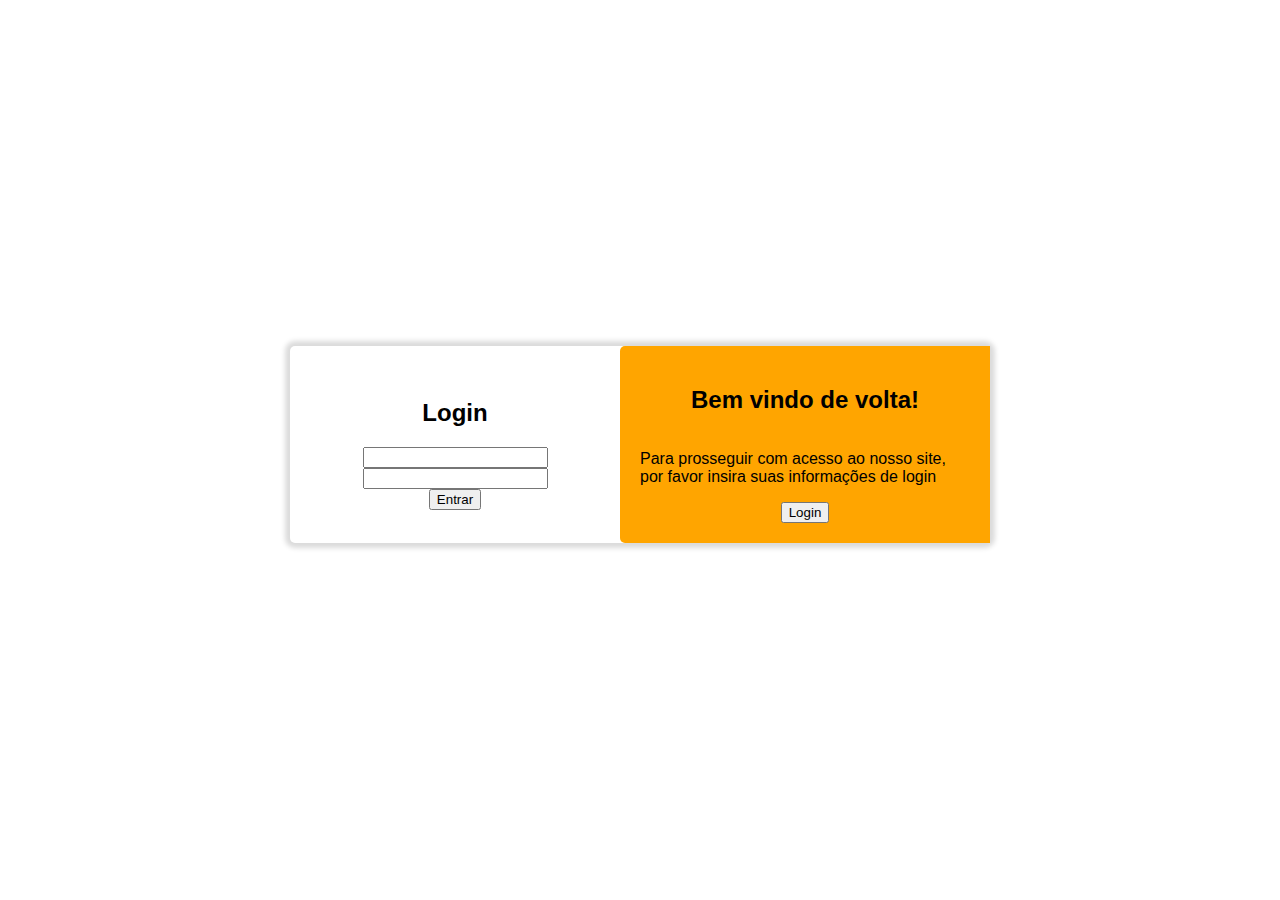
==== index.html @ fa9191b4 "mano como eu faço pra colocar transicao" ====
<!DOCTYPE html>
<html lang="pt-br">
<head>
    <meta charset="UTF-8">
    <meta name="viewport" content="width=device-width, initial-scale=1.0">
    <title>Tela de login</title>
    <link rel="stylesheet" href="style.css">
</head>
<body>
    <main id="tudo">
        <div id="login">
            <h2>Login</h2>
            <div id="contasexternas">
                <i class="fa-brands fa-facebook"></i>
                <i class="fa-brands fa-linkedin"></i>
                <i class="fa-brands fa-google"></i>
            </div>
            <input type="email" name="emaillogin" id="emaillogin">
            <input type="password" name="senhalogin" id="senhalogin">
            <input type="button" value="Entrar">
        </div>
        <div id="cadastro">
            <h2>Cadastro</h2>
            <input type="text" name="nomeusuario" id="nomeusuario">
            <input type="email" name="emailcadastro" id="emailcadastro">
            <input type="password" name="senhacadastro" id="senhacadastro">
            <input type="button" value="Cadastrar">
        </div>
        <div id="botaologin">
            <h2>Bem vindo de volta!</h2>
            <p>Para prosseguir com acesso ao nosso site, por favor insira suas informações de login</p>
            <input type="button" value="Login" onclick="ativarlogin()">
        </div>
        <div id="botaocadastro">
            <h2>Prazer em te conhecer!</h2>
            <p>Sua primeira vez por aqui? Por favor insira algumas informações para que possa prosseguir com acesso ao nosso site</p>
            <input type="button" value="Cadastrar" onclick="ativarcadastro()">
        </div>
    </main>
    <script src="script.js"></script>
</body>
</html>
---- style.css ----
* {
    font-family: Arial, Helvetica, sans-serif;
}

body {
    height: 97vh;

    display: flex;
    flex-flow: column nowrap;
    justify-content: center;
    align-items: center;
}

#tudo {
    width: 700px;

    display: flex;
    flex-flow: row nowrap;
    justify-content: center;
    align-items: center;
    
    background-color: white;
    border-radius: 5px;
    box-shadow: 0px 0px 5px 5px rgba(0, 0, 0, 0.144);
}

#login {
    display: flex;
    flex-flow: column nowrap;
    align-items: center;
    flex-basis: 350px;
}

#botaologin {
    display: flex;
    flex-flow: column nowrap;
    align-items: center;
    flex-basis: 350px;

    background-color: orange;
    padding: 20px;
    border-top-left-radius: 5px;
    border-bottom-left-radius: 5px;

    transform: translateX(0);
    transition: 1s;
}

#cadastro {
    display: none;
    flex-flow: column nowrap;
    align-items: center;
    flex-basis: 350px;

    transform: translateX(0);
    transition: 1s;
}

#botaocadastro{
    display: none;
    flex-flow: column nowrap;
    align-items: center;
    flex-basis: 350px;

    background-color: orange;
    padding: 20px;
    border-top-right-radius: 5px;
    border-bottom-right-radius: 5px;
}
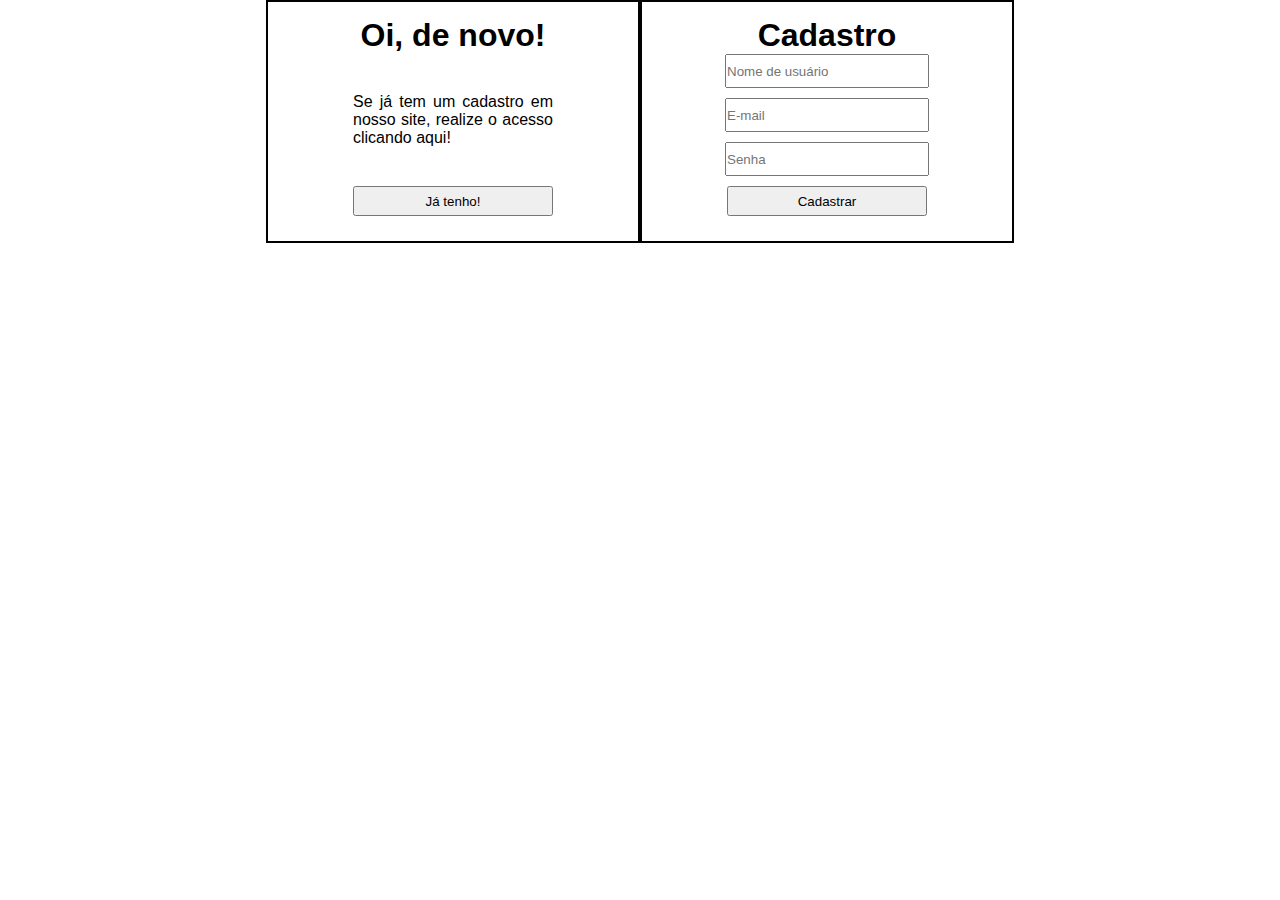
==== commit 9e4e5b9a: "tá ficando bom" ====
--- a/index.html
+++ b/index.html
@@ -3,38 +3,37 @@
 <head>
     <meta charset="UTF-8">
     <meta name="viewport" content="width=device-width, initial-scale=1.0">
-    <title>Tela de login</title>
+    <title>Login em JS</title>
     <link rel="stylesheet" href="style.css">
 </head>
 <body>
-    <main id="tudo">
-        <div id="login">
-            <h2>Login</h2>
-            <div id="contasexternas">
-                <i class="fa-brands fa-facebook"></i>
-                <i class="fa-brands fa-linkedin"></i>
-                <i class="fa-brands fa-google"></i>
+    <main>
+        <div id="pralogar">
+            <div id="formlogin">
+                <h1>Entrar</h1>
+                <input type="email" name="emailloginn" id="emaillogin" placeholder="E-mail">
+                <input type="password" name="senhaloginn" id="senhalogin" placeholder="Senha">
+                <input type="button" value="Entrar">
             </div>
-            <input type="email" name="emaillogin" id="emaillogin">
-            <input type="password" name="senhalogin" id="senhalogin">
-            <input type="button" value="Entrar">
+            <div id="loginbutton">
+                <h1>Oi, de novo!</h1>
+                <p>Se já tem um cadastro em nosso site, realize o acesso clicando aqui!</p>
+                <input type="button" value="Já tenho!" onclick="logar()">
+            </div>
         </div>
-        <div id="cadastro">
-            <h2>Cadastro</h2>
-            <input type="text" name="nomeusuario" id="nomeusuario">
-            <input type="email" name="emailcadastro" id="emailcadastro">
-            <input type="password" name="senhacadastro" id="senhacadastro">
-            <input type="button" value="Cadastrar">
-        </div>
-        <div id="botaologin">
-            <h2>Bem vindo de volta!</h2>
-            <p>Para prosseguir com acesso ao nosso site, por favor insira suas informações de login</p>
-            <input type="button" value="Login" onclick="ativarlogin()">
-        </div>
-        <div id="botaocadastro">
-            <h2>Prazer em te conhecer!</h2>
-            <p>Sua primeira vez por aqui? Por favor insira algumas informações para que possa prosseguir com acesso ao nosso site</p>
-            <input type="button" value="Cadastrar" onclick="ativarcadastro()">
+        <div id="pracadastrar">
+            <div id="formcad">
+                <h1>Cadastro</h1>
+                <input type="text" name="usuarion" id="usuario" placeholder="Nome de usuário">
+                <input type="email" name="emailcadn" id="emailcad" placeholder="E-mail">
+                <input type="password" name="senhacadastron" id="senhacadastro" placeholder="Senha">
+                <input type="button" value="Cadastrar">
+            </div>
+            <div id="cadbutton">
+                <h1>Bem-vindo!</h1>
+                <p>Se ainda não tem um cadastro em nosso site, realize o cadastro clicando aqui!</p>
+                <input type="button" value="Criar um!" onclick="cadastrar()">
+            </div>
         </div>
     </main>
     <script src="script.js"></script>
--- a/style.css
+++ b/style.css
@@ -1,69 +1,64 @@
 * {
     font-family: Arial, Helvetica, sans-serif;
+    margin: 0px;
+    padding: 0px;
 }
 
-body {
-    height: 97vh;
-
-    display: flex;
-    flex-flow: column nowrap;
-    justify-content: center;
-    align-items: center;
-}
-
-#tudo {
-    width: 700px;
-
+main {
     display: flex;
     flex-flow: row nowrap;
     justify-content: center;
-    align-items: center;
-    
-    background-color: white;
-    border-radius: 5px;
-    box-shadow: 0px 0px 5px 5px rgba(0, 0, 0, 0.144);
 }
 
-#login {
+input {
+    width: 200px;
+    height: 30px;
+    margin-bottom: 10px;
+}
+
+p {
+    width: 200px;
+    text-align: justify;
+}
+
+#pralogar {
+    border: 2px solid black;
+    padding: 15px;
+}
+
+#pracadastrar {
+    border: 2px solid black;
+    padding: 15px;
+}
+
+#formlogin {
+    display: none;
+    flex-flow: column nowrap;
+    align-items: center;
+    width: 340px;
+}
+
+#loginbutton {
+    display: flex;
+    flex-flow: column nowrap;
+    justify-content: space-between;
+    align-items: center;
+    width: 340px;
+    height: 100%;
+}
+
+#formcad {
     display: flex;
     flex-flow: column nowrap;
     align-items: center;
-    flex-basis: 350px;
+    width: 340px;
 }
 
-#botaologin {
-    display: flex;
-    flex-flow: column nowrap;
-    align-items: center;
-    flex-basis: 350px;
-
-    background-color: orange;
-    padding: 20px;
-    border-top-left-radius: 5px;
-    border-bottom-left-radius: 5px;
-
-    transform: translateX(0);
-    transition: 1s;
-}
-
-#cadastro {
+#cadbutton {
     display: none;
     flex-flow: column nowrap;
+    justify-content: space-between;
     align-items: center;
-    flex-basis: 350px;
-
-    transform: translateX(0);
-    transition: 1s;
+    width: 340px;
+    height: 100%;
 }
-
-#botaocadastro{
-    display: none;
-    flex-flow: column nowrap;
-    align-items: center;
-    flex-basis: 350px;
-
-    background-color: orange;
-    padding: 20px;
-    border-top-right-radius: 5px;
-    border-bottom-right-radius: 5px;
-}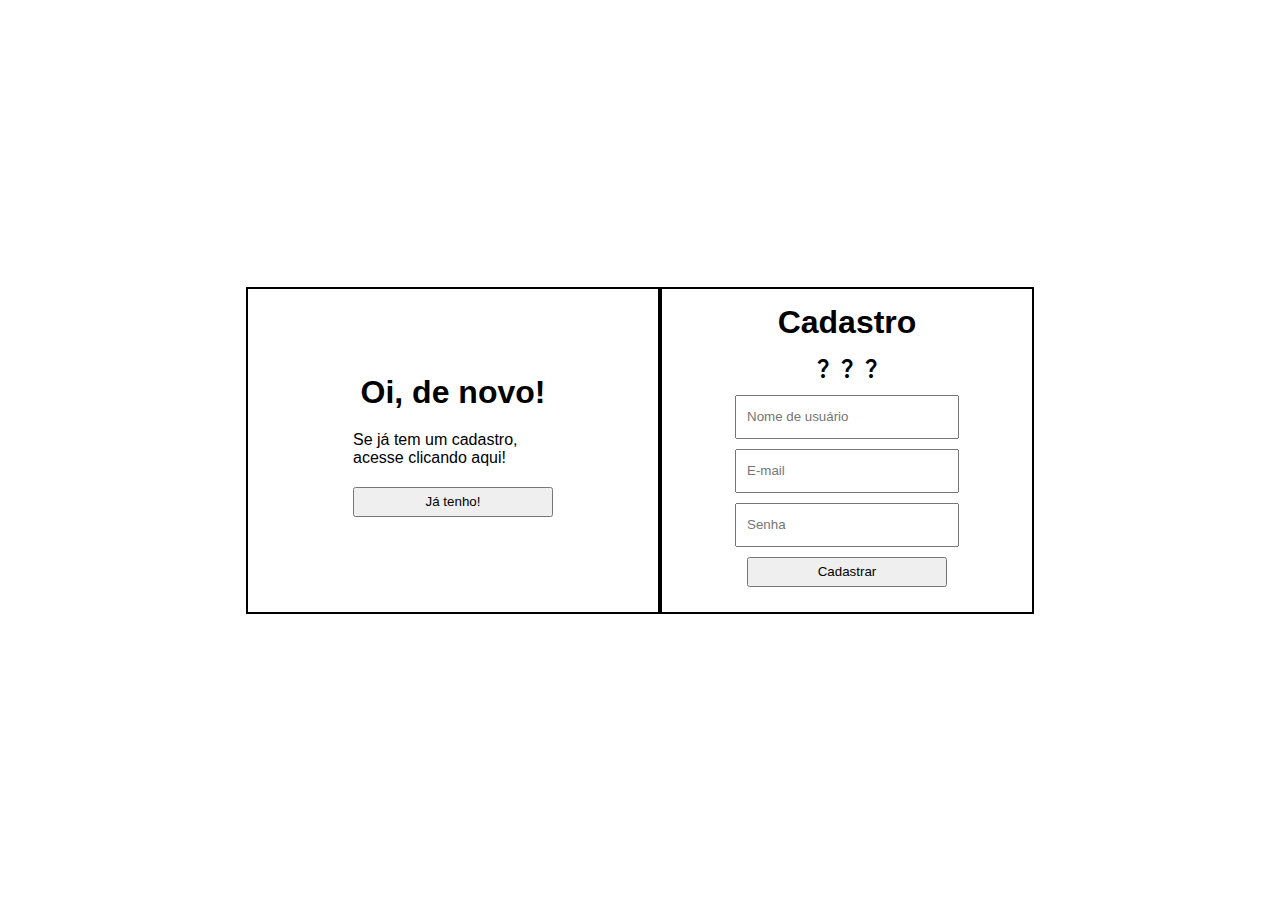
==== commit b7fe61ba: "refinano" ====
--- a/index.html
+++ b/index.html
@@ -5,34 +5,45 @@
     <meta name="viewport" content="width=device-width, initial-scale=1.0">
     <title>Login em JS</title>
     <link rel="stylesheet" href="style.css">
+    <link rel="stylesheet" href="https://fonts.googleapis.com/css2?family=Material+Symbols+Outlined:opsz,wght,FILL,GRAD@20..48,100..700,0..1,-50..200&icon_names=question_mark" />
 </head>
 <body>
     <main>
         <div id="pralogar">
             <div id="formlogin">
                 <h1>Entrar</h1>
-                <input type="email" name="emailloginn" id="emaillogin" placeholder="E-mail">
-                <input type="password" name="senhaloginn" id="senhalogin" placeholder="Senha">
-                <input type="button" value="Entrar">
+                <div class="icones">
+                    <span class="material-symbols-outlined">question_mark</span>
+                    <span class="material-symbols-outlined">question_mark</span>
+                    <span class="material-symbols-outlined">question_mark</span>
+                </div>
+                <input type="email" name="emailloginn" id="emaillogin" placeholder="E-mail" class="inputchar">
+                <input type="password" name="senhaloginn" id="senhalogin" placeholder="Senha" class="inputchar">
+                <input type="button" value="Entrar" class="inputbutton">
             </div>
             <div id="loginbutton">
                 <h1>Oi, de novo!</h1>
-                <p>Se já tem um cadastro em nosso site, realize o acesso clicando aqui!</p>
-                <input type="button" value="Já tenho!" onclick="logar()">
+                <p>Se já tem um cadastro, acesse clicando aqui!</p>
+                <input type="button" value="Já tenho!" onclick="logar()" class="inputbutton">
             </div>
         </div>
         <div id="pracadastrar">
             <div id="formcad">
                 <h1>Cadastro</h1>
-                <input type="text" name="usuarion" id="usuario" placeholder="Nome de usuário">
-                <input type="email" name="emailcadn" id="emailcad" placeholder="E-mail">
-                <input type="password" name="senhacadastron" id="senhacadastro" placeholder="Senha">
-                <input type="button" value="Cadastrar">
+                <div class="icones">
+                    <span class="material-symbols-outlined">question_mark</span>
+                    <span class="material-symbols-outlined">question_mark</span>
+                    <span class="material-symbols-outlined">question_mark</span>
+                </div>
+                <input type="text" name="usuarion" id="usuario" placeholder="Nome de usuário" class="inputchar">
+                <input type="email" name="emailcadn" id="emailcad" placeholder="E-mail" class="inputchar">
+                <input type="password" name="senhacadastron" id="senhacadastro" placeholder="Senha" class="inputchar">
+                <input type="button" value="Cadastrar" class="inputbutton">
             </div>
             <div id="cadbutton">
                 <h1>Bem-vindo!</h1>
-                <p>Se ainda não tem um cadastro em nosso site, realize o cadastro clicando aqui!</p>
-                <input type="button" value="Criar um!" onclick="cadastrar()">
+                <p>Realize seu cadastro clicando aqui!</p>
+                <input type="button" value="Criar um!" onclick="cadastrar()" class="inputbutton">
             </div>
         </div>
     </main>
--- a/style.css
+++ b/style.css
@@ -2,6 +2,14 @@
     font-family: Arial, Helvetica, sans-serif;
     margin: 0px;
     padding: 0px;
+}
+
+body {
+    display: flex;
+    flex-flow: column nowrap;
+    justify-content: center;
+    align-items: center;
+    height: 100vh;
 }
 
 main {
@@ -10,23 +18,40 @@
     justify-content: center;
 }
 
-input {
+.inputchar {
+    width: 200px;
+    height: 20px;
+    padding: 10px;
+    margin-bottom: 10px;
+}
+
+.inputbutton {
     width: 200px;
     height: 30px;
     margin-bottom: 10px;
 }
 
+.inputbutton:hover {
+    cursor: pointer;
+}
+
 p {
     width: 200px;
-    text-align: justify;
+    padding: 20px;
 }
 
 #pralogar {
+    display: flex;
+    flex-flow: column nowrap;
+    justify-content: center;
     border: 2px solid black;
     padding: 15px;
 }
 
 #pracadastrar {
+    display: flex;
+    flex-flow: column nowrap;
+    justify-content: center;
     border: 2px solid black;
     padding: 15px;
 }
@@ -34,17 +59,23 @@
 #formlogin {
     display: none;
     flex-flow: column nowrap;
+    justify-content: center;
     align-items: center;
     width: 340px;
+}
+
+.icones {
+    display: flex;
+    flex-flow: row nowrap;
+    padding: 15px;
 }
 
 #loginbutton {
     display: flex;
     flex-flow: column nowrap;
-    justify-content: space-between;
     align-items: center;
+    padding: 20px;
     width: 340px;
-    height: 100%;
 }
 
 #formcad {
@@ -57,8 +88,7 @@
 #cadbutton {
     display: none;
     flex-flow: column nowrap;
-    justify-content: space-between;
+    padding: 20px;
     align-items: center;
     width: 340px;
-    height: 100%;
 }
